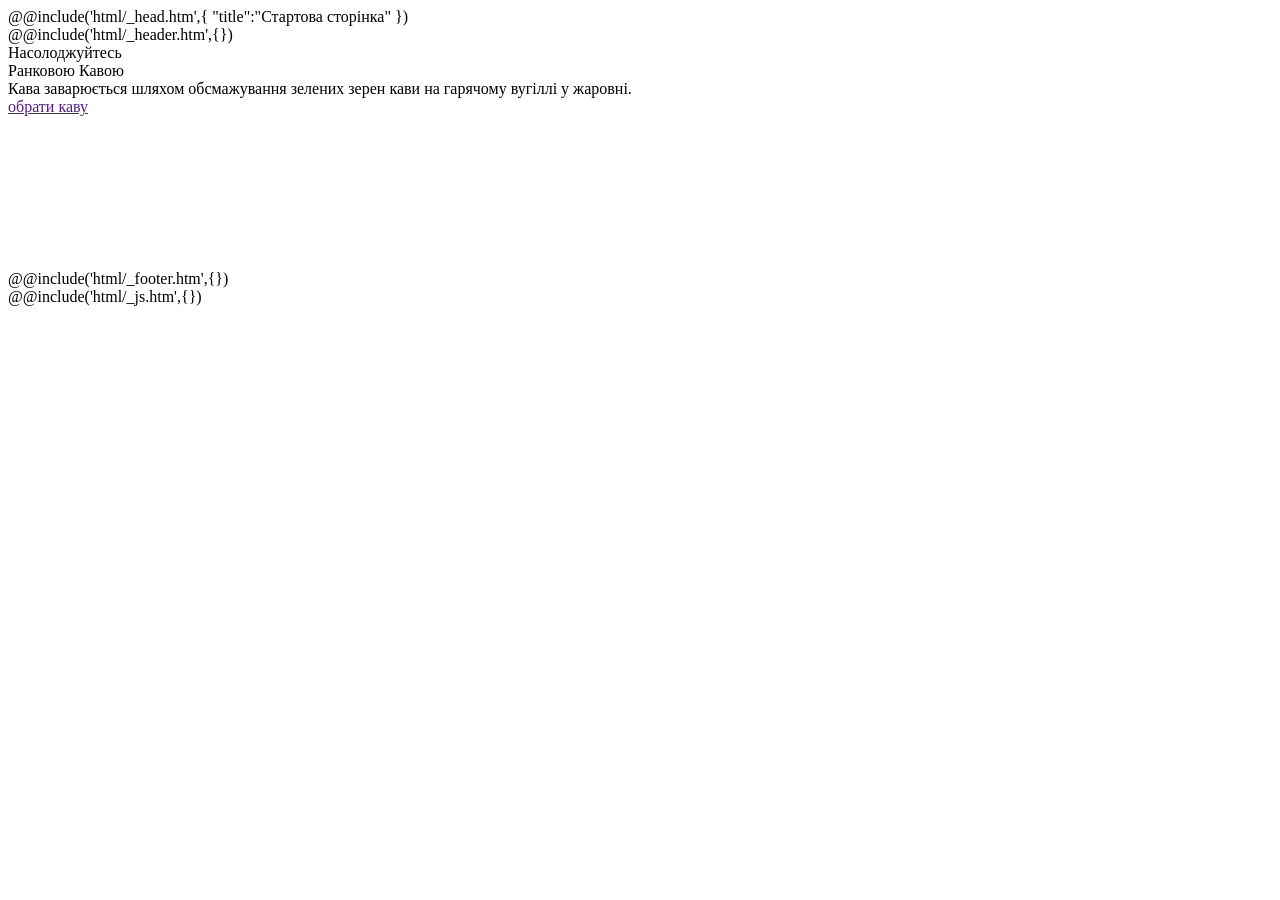
==== src/index.html @ 0e89ed50 "+header +footer and main settings +choose land" ====
<!DOCTYPE html>
<html lang="en">
   @@include('html/_head.htm',{ "title":"Стартова сторінка" })
   <body>
      <div class="wrapper">
         <div class="first-page">
            @@include('html/_header.htm',{})
            <main class="page">
               <div class="page__welcom welcom">
                  <div class="welcom__contante">
                        <div class="welcom__body">
                           <div class="welcom__title">Насолоджуйтесь <br>Ранковою Кавою</div>
                           <div class="welcom__sub-title">Кава заварюється шляхом обсмажування зелених зерен кави на гарячому вугіллі у  жаровні.</div>
                           <div class="welcom__button"> <a href="">обрати каву</a> </div>
                        </div>
                     </div>
                     <video autoplay muted loop poster="img/welcom/welcom_poster.png" preload="auto" class="welcom__bg">
                        <!-- <source type="video/webm" src="img/welcom/welcom_bg_2.webm"> -->
                        <source type="video/mp4" src="img/welcom/welcom-bg_z.mp4">
                     </video>
                  </div>
         </div>
         </main>
         @@include('html/_footer.htm',{})
      </div>
      @@include('html/_js.htm',{})
   </body>
</html>
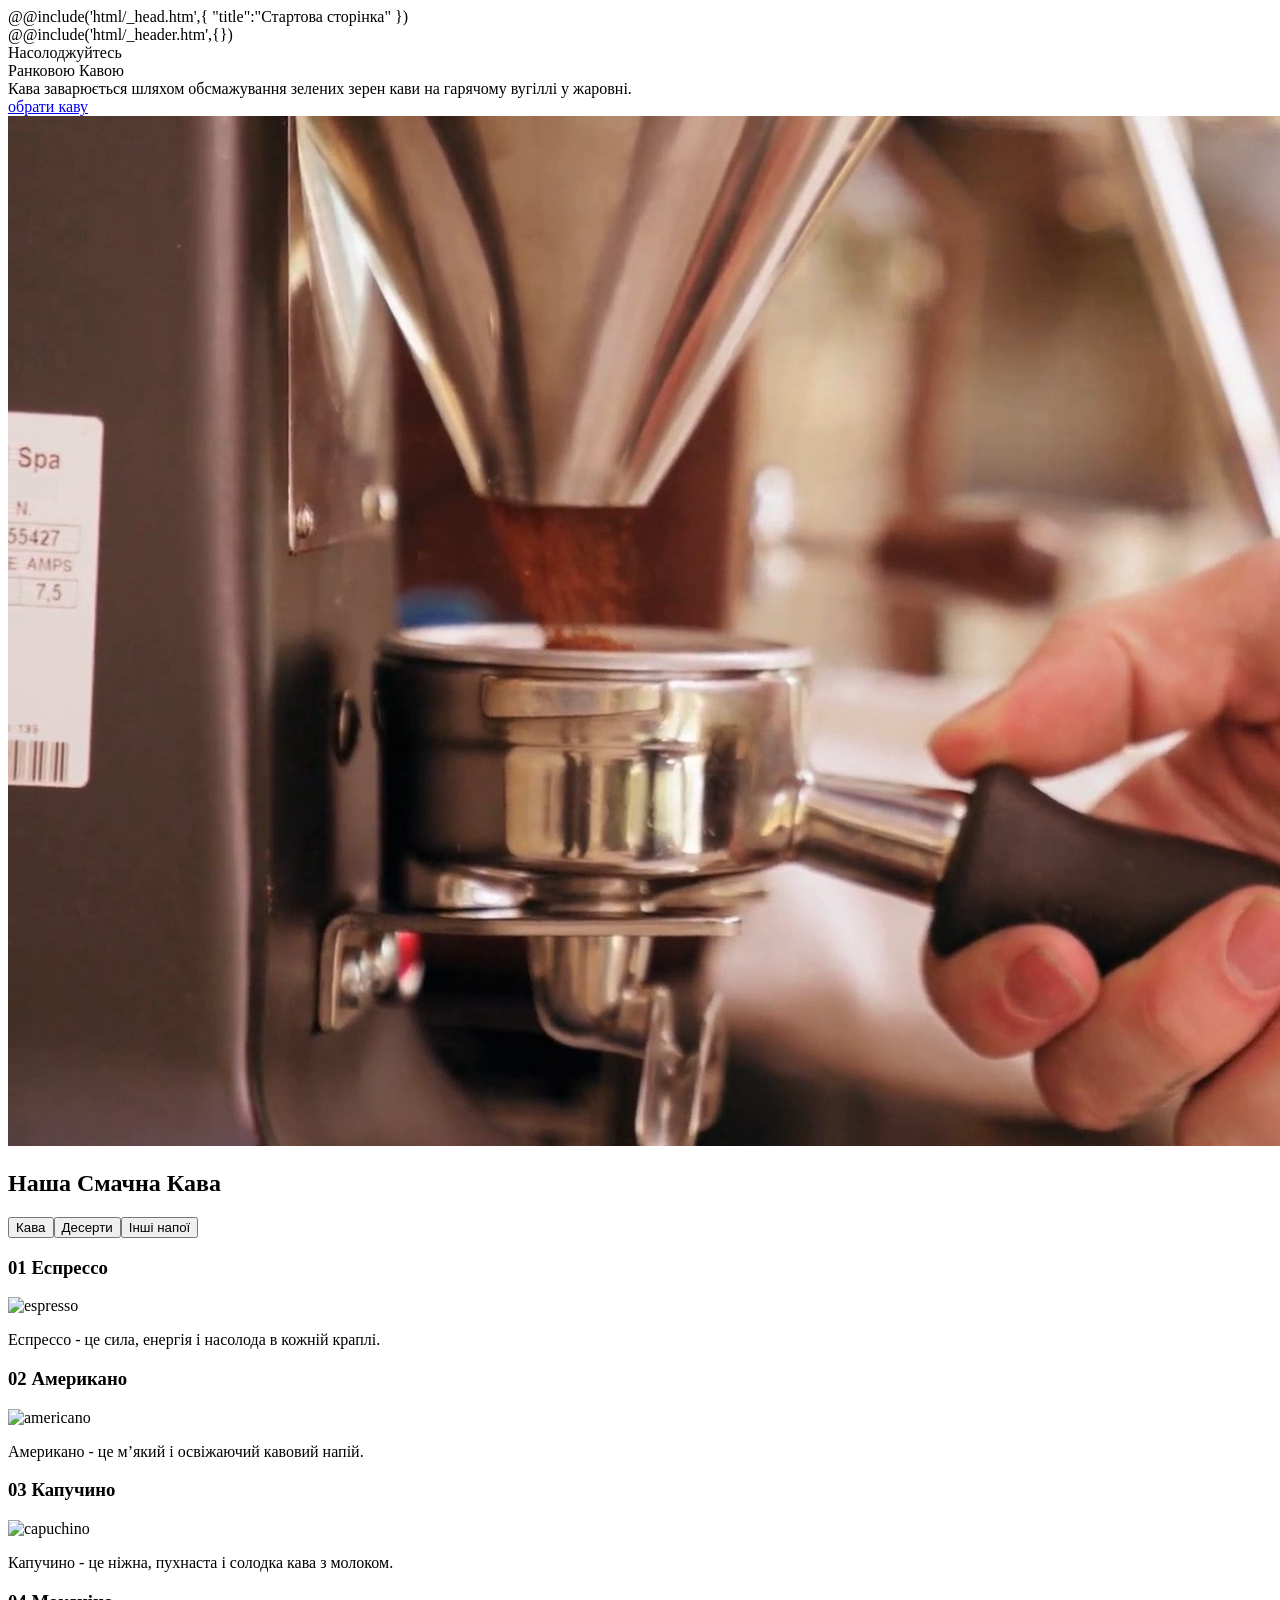
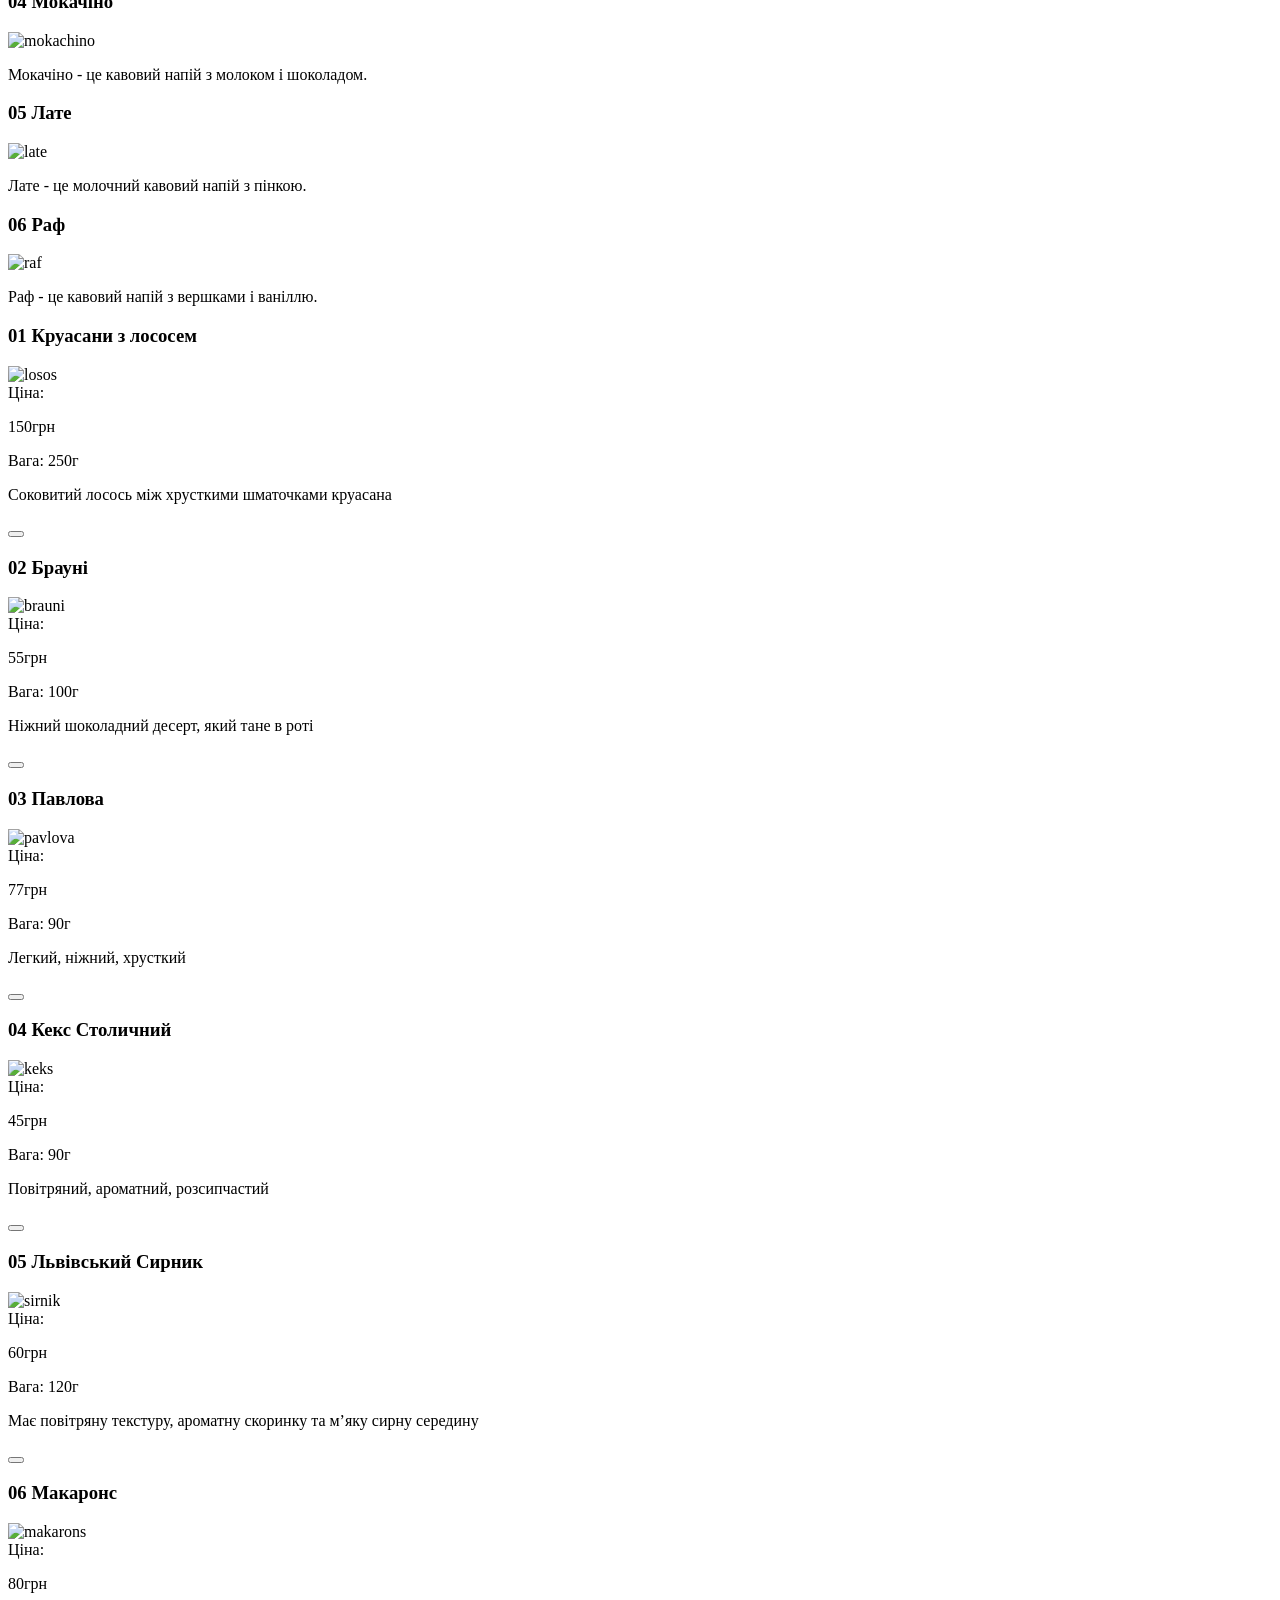
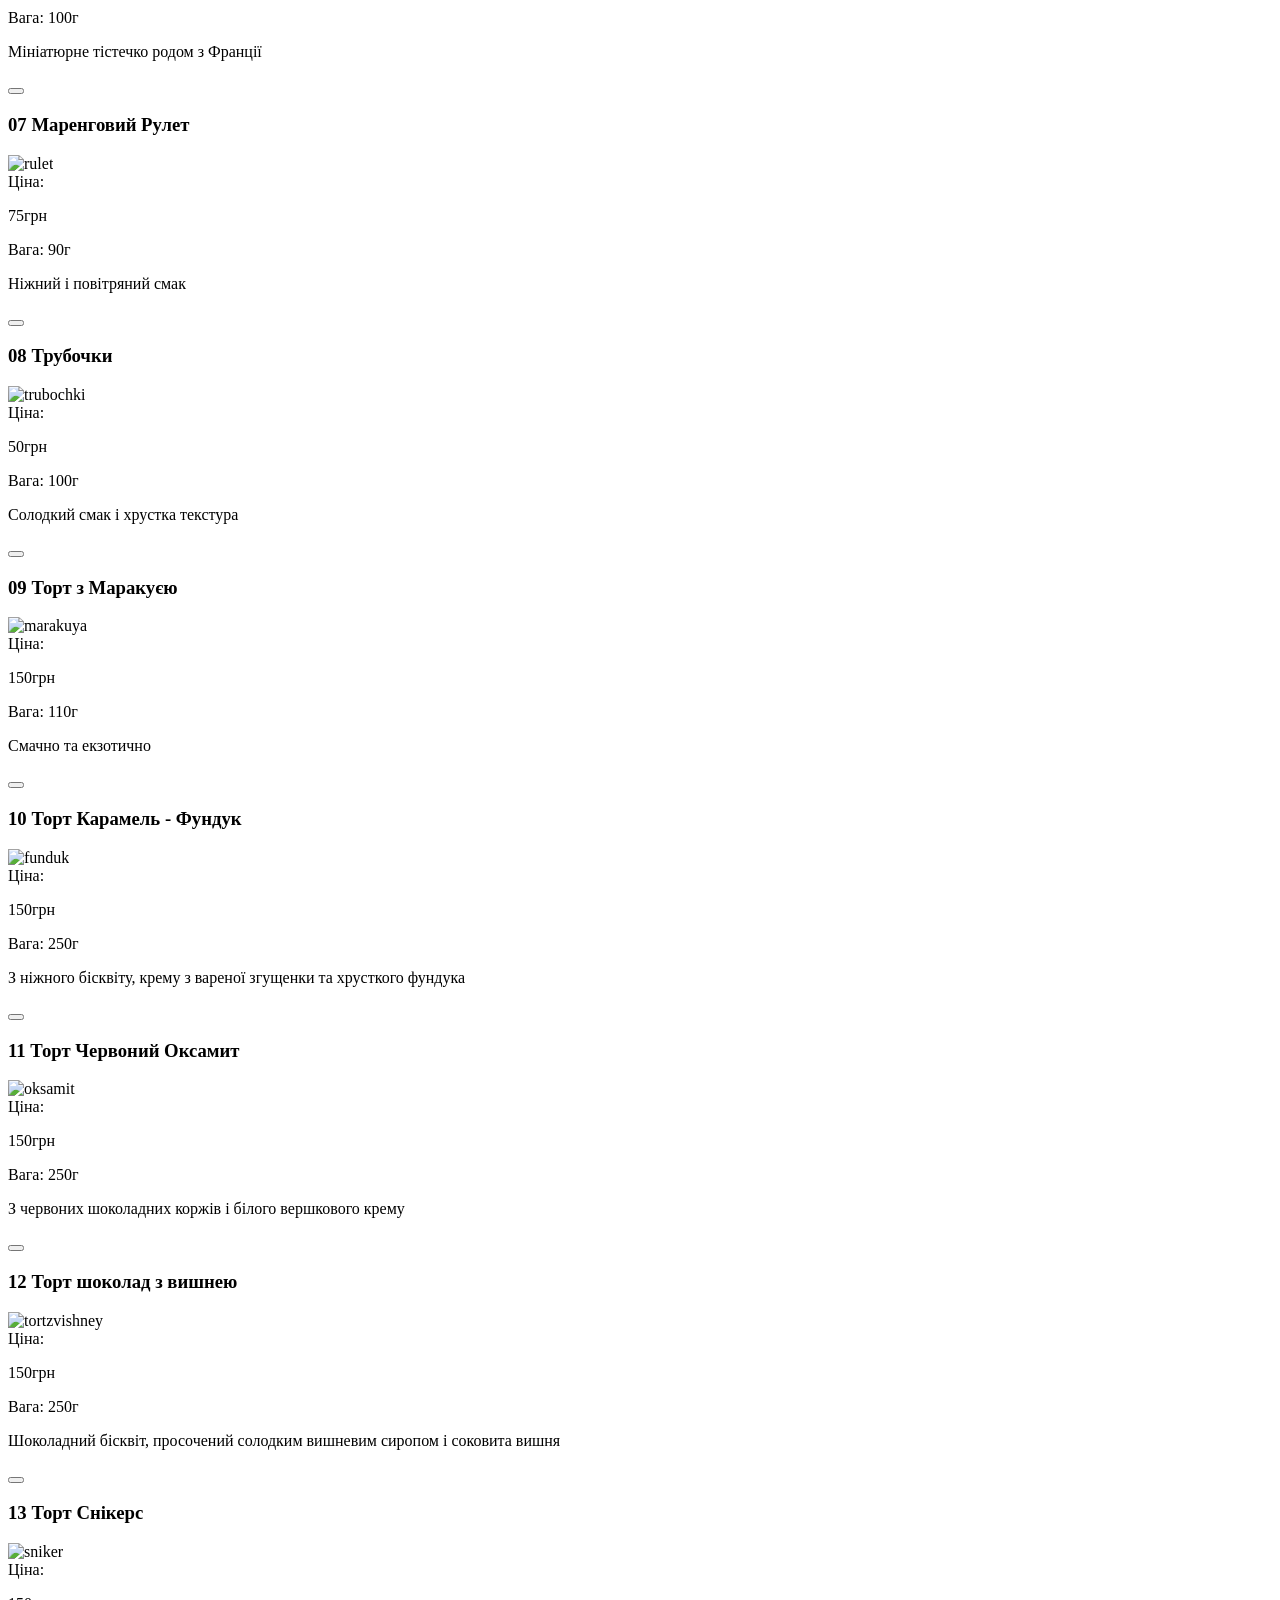
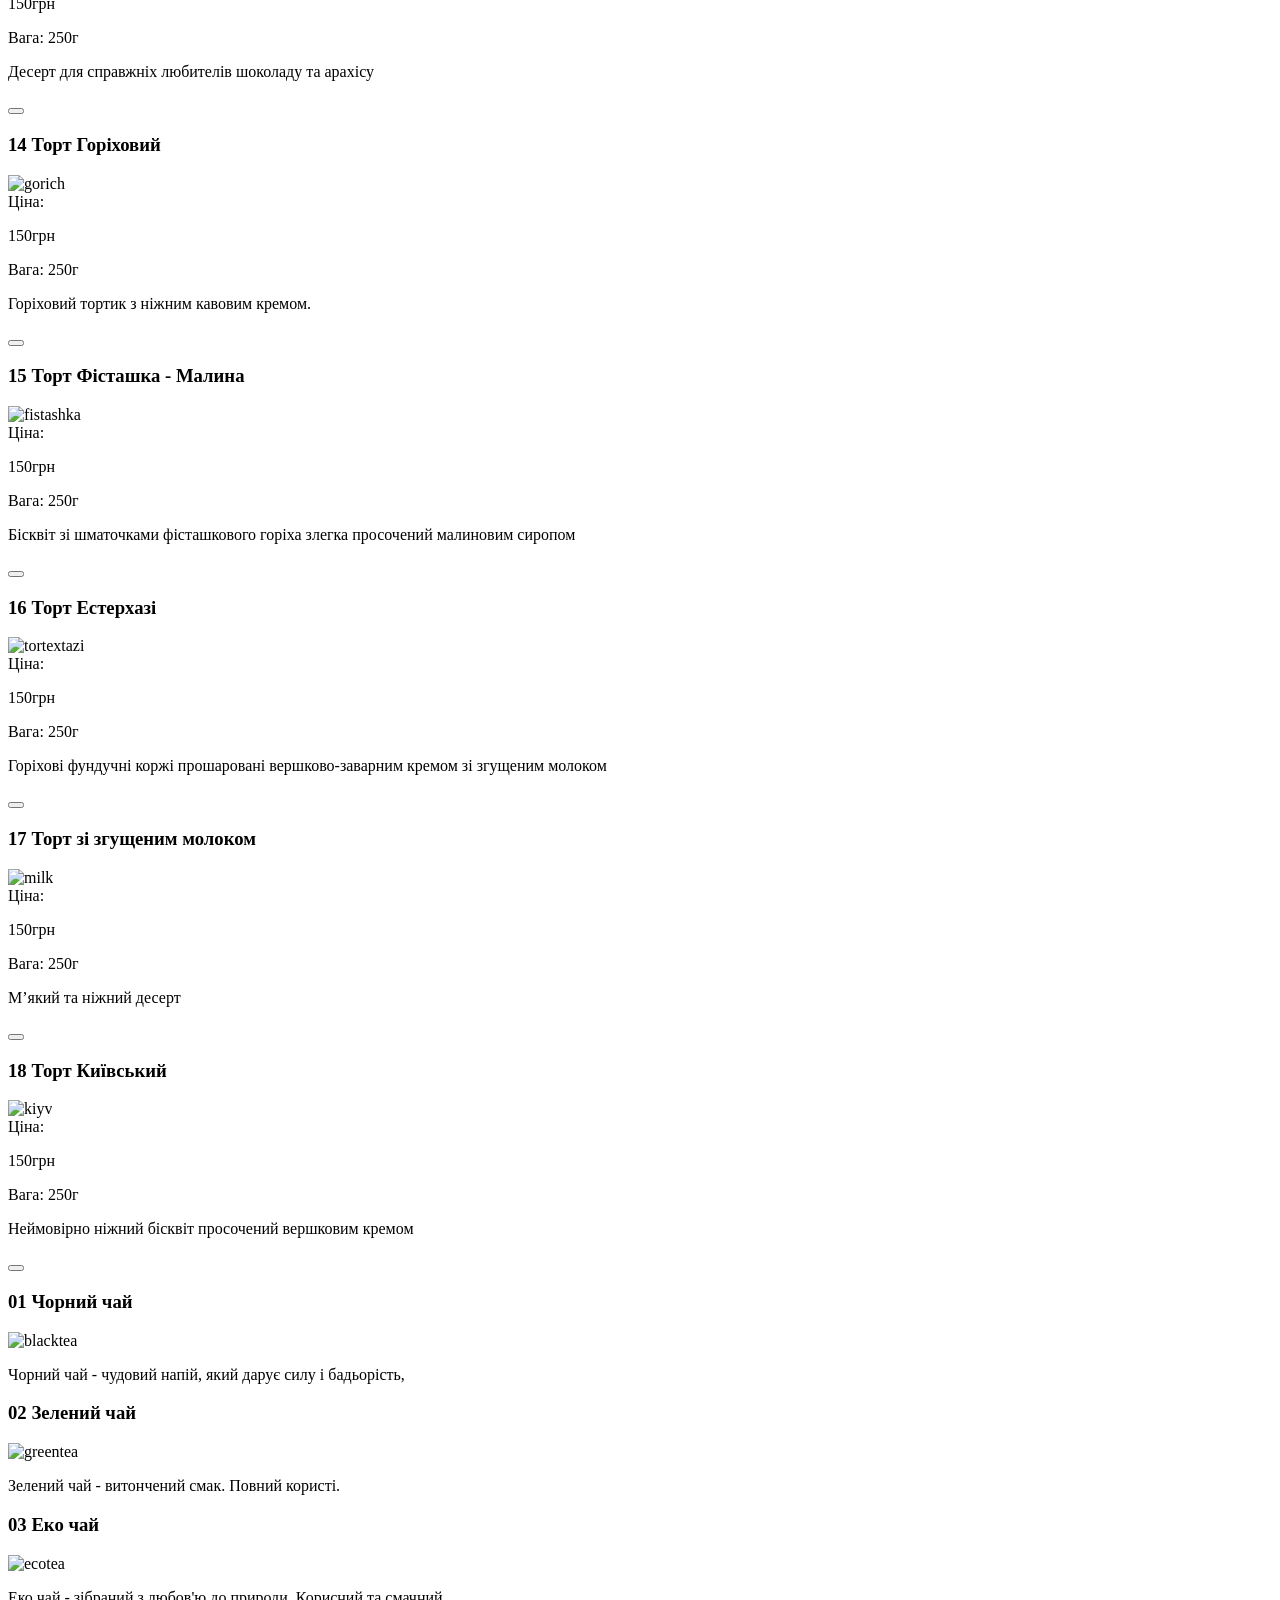
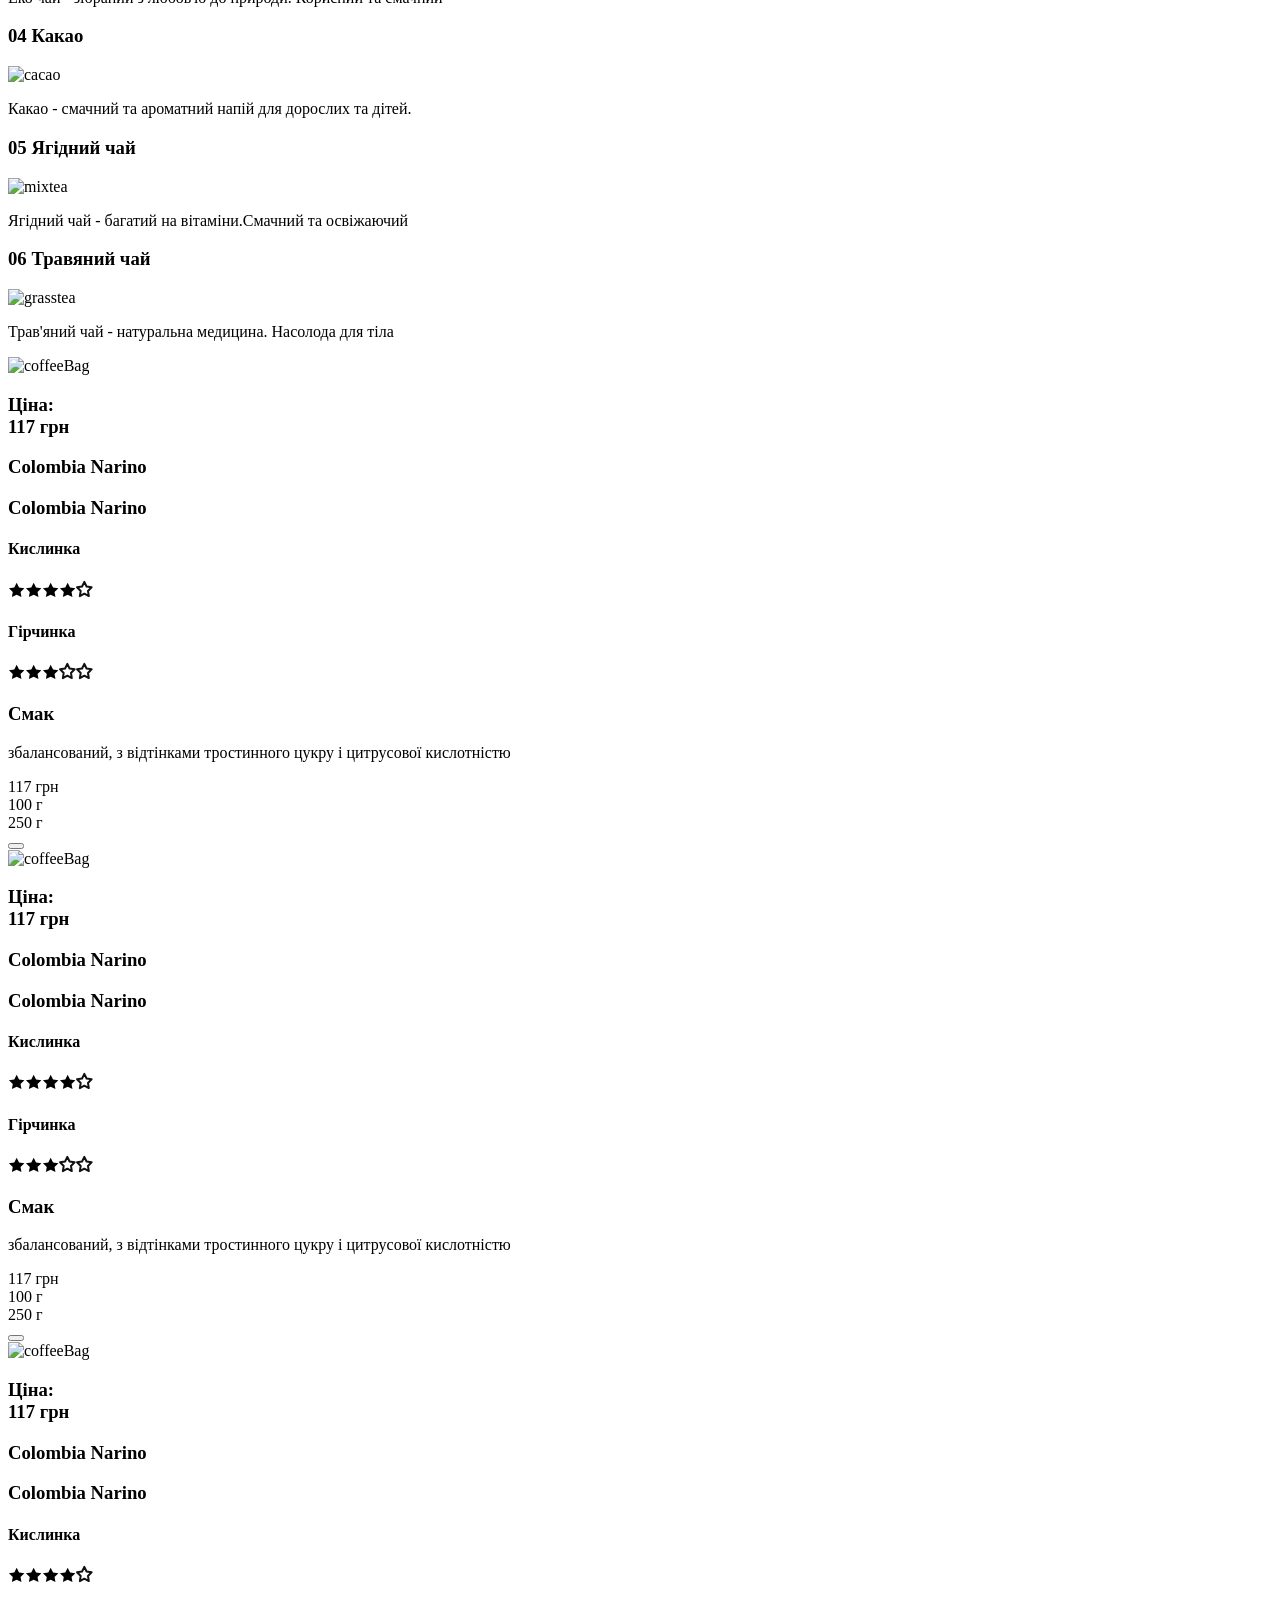
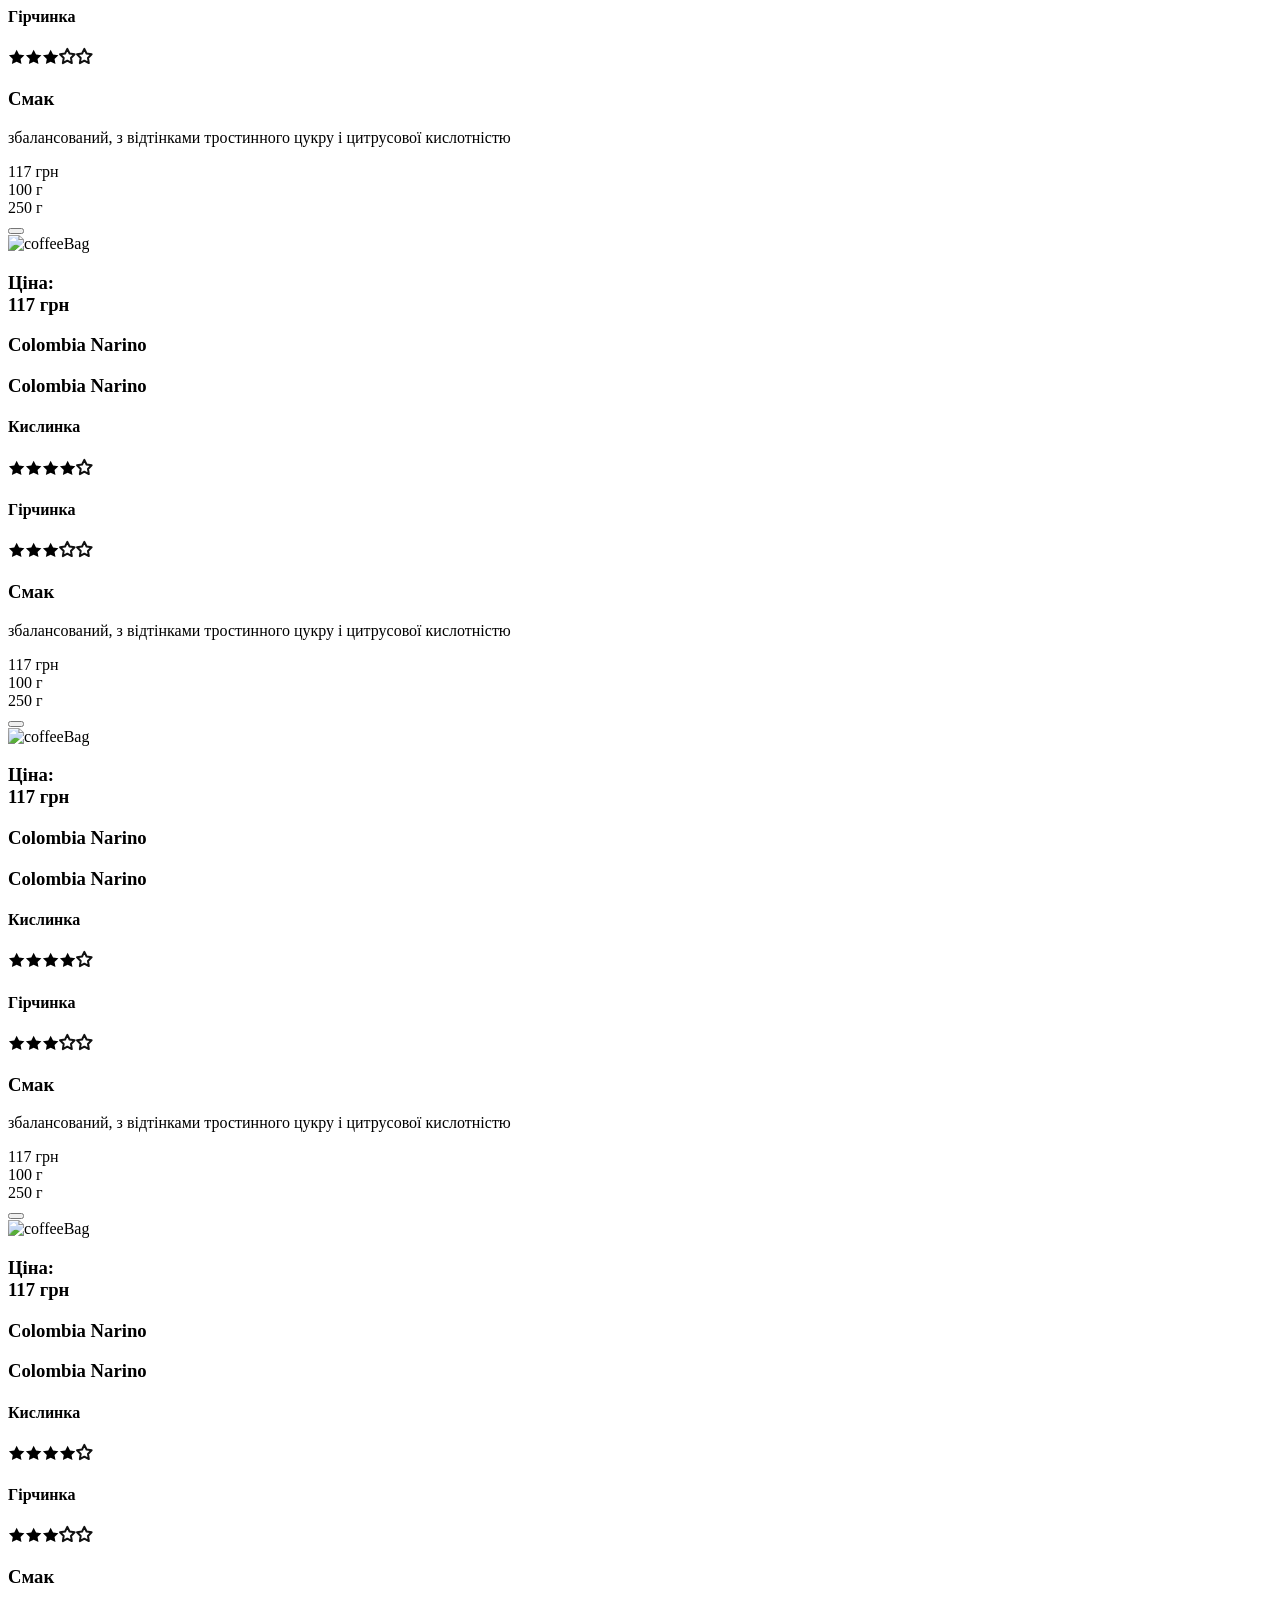
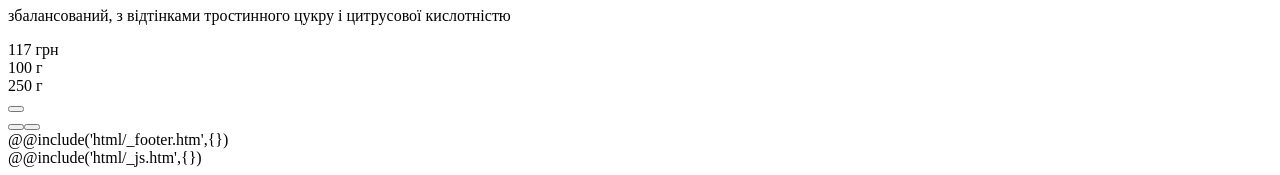
==== commit e44044c7: "фіналка клуб кави" ====
--- a/src/index.html
+++ b/src/index.html
@@ -1,28 +1,1239 @@
 <!DOCTYPE html>
 <html lang="en">
-   @@include('html/_head.htm',{ "title":"Стартова сторінка" })
-   <body>
-      <div class="wrapper">
-         <div class="first-page">
-            @@include('html/_header.htm',{})
-            <main class="page">
-               <div class="page__welcom welcom">
-                  <div class="welcom__contante">
-                        <div class="welcom__body">
-                           <div class="welcom__title">Насолоджуйтесь <br>Ранковою Кавою</div>
-                           <div class="welcom__sub-title">Кава заварюється шляхом обсмажування зелених зерен кави на гарячому вугіллі у  жаровні.</div>
-                           <div class="welcom__button"> <a href="">обрати каву</a> </div>
-                        </div>
+@@include('html/_head.htm',{ "title":"Стартова сторінка" })
+
+<body data-active>
+   <div class="wrapper">
+      <div class="first-page">
+         @@include('html/_header.htm',{})
+         <main class="page">
+            <section class="page__welcom welcom">
+               <div class="welcom__contante">
+                  <div class="welcom__body">
+                     <div class="welcom__title">Насолоджуйтесь <br>Ранковою Кавою</div>
+                     <div class="welcom__sub-title">Кава заварюється шляхом обсмажування зелених зерен кави на гарячому
+                        вугіллі у жаровні.</div>
+                     <div class="welcom__button" data-goto=".choise"> <a href="#" >обрати каву</a> </div>
+                  </div>
+               </div>
+               <video autoplay muted loop poster="img/welcom/welcom_poster.jpg" preload="auto" class="welcom__bg">
+                  <source type="video/mp4" src="files/welcom_bg.mp4">
+               </video>
+            </section>
+      </div>
+
+      <main class="main">
+         <div class="main__container">
+             <section class="choise">
+                 <h1 class="choise__title">Наша Смачна Кава</h1>
+                 <div class="tabs" data-tabs="">
+                     <nav class="tabs__navigation" data-tabs-titles=""><button class="tabs__title _tab-active"
+                             type="button">Кава</button><button class="tabs__title" type="button">Десерти</button><button
+                             class="tabs__title" type="button">Інші напої</button></nav>
+                     <div class="tabs__content" data-tabs-body="">
+                         <div class="tabs__body animate__animated animate__fadeIn">
+                             <div class="tabs__body-wrap">
+                                 <div class="tabs__body-block">
+                                     <h3 class="tabs__body-block_title"><span>01</span> Еспрессо</h3><img
+                                         class="tabs__body-block_img-first" src="../img/espresso.jpg" alt="espresso" />
+                                     <div class="tabs__body-block_hover">
+                                         <p class="tabs__body-block_hover-desc">Еспрессо - це сила, енергія і насолода в
+                                             кожній краплі.</p>
+                                     </div>
+                                 </div>
+                                 <div class="tabs__body-block">
+                                     <h3 class="tabs__body-block_title"><span>02</span> Американо</h3><img
+                                         class="tabs__body-block_img-second" src="../img/americano.jpg" alt="americano" />
+                                     <div class="tabs__body-block_hover">
+                                         <p class="tabs__body-block_hover-desc">Американо - це м’який і освіжаючий кавовий
+                                             напій.</p>
+                                     </div>
+                                 </div>
+                                 <div class="tabs__body-block">
+                                     <h3 class="tabs__body-block_title"><span>03</span> Капучино</h3><img
+                                         class="tabs__body-block_img-thirth" src="../img/capuch.png" alt="capuchino" />
+                                     <div class="tabs__body-block_hover">
+                                         <p class="tabs__body-block_hover-desc">Капучино - це ніжна, пухнаста і солодка кава
+                                             з молоком.</p>
+                                     </div>
+                                 </div>
+                                 <div class="tabs__body-block">
+                                     <h3 class="tabs__body-block_title"><span>04</span> Мокачіно</h3><img
+                                         class="tabs__body-block_img-fourth" src="../img/mocachino.jpg" alt="mokachino" />
+                                     <div class="tabs__body-block_hover">
+                                         <p class="tabs__body-block_hover-desc">Мокачіно - це кавовий напій з молоком і
+                                             шоколадом.</p>
+                                     </div>
+                                 </div>
+                                 <div class="tabs__body-block">
+                                     <h3 class="tabs__body-block_title"><span>05</span> Лате</h3><img
+                                         class="tabs__body-block_img-fifth" src="../img/late.jpg" alt="late" />
+                                     <div class="tabs__body-block_hover">
+                                         <p class="tabs__body-block_hover-desc">Лате - це молочний кавовий напій з пінкою.
+                                         </p>
+                                     </div>
+                                 </div>
+                                 <div class="tabs__body-block">
+                                     <h3 class="tabs__body-block_title"><span>06</span> Раф</h3><img
+                                         class="tabs__body-block_img-sixth" src="../img/raf.jpg" alt="raf" />
+                                     <div class="tabs__body-block_hover">
+                                         <p class="tabs__body-block_hover-desc">Раф - це кавовий напій з вершками і ваніллю.
+                                         </p>
+                                     </div>
+                                 </div>
+                             </div>
+                         </div>
+                         <div class="tabs__body animate__animated animate__fadeIn">
+                             <div class="tabs__body-wrap">
+                              <div class="tabs__body-block block_basket" id="rel"> 
+                                 
+                                 <h3 class="tabs__body-block_title">
+                                    <span>01</span> Круасани з лососем
+                                 </h3>
+                                 <div class="product__quantity"></div>
+                                 <img class="tabs__body-block_img-first1" src="../img/Vector-5.svg" alt="losos" />
+                                 
+                                 <div class="tabs__body-block_hover" id="dessert">
+                                    <div class="tabs__body-block_hover-price">
+      
+                                       <div class="tabs__body-block_hover-price__item">
+                                          Ціна:<p class="product-block__back-price"><span class="prise-basket">  150</span>грн</p>
+                                       </div>
+                                       
+                                       <p class="tabs__body-block_hover-price__item">
+                                          Вага: <span>250г</span>
+                                       </p>
+                                    </div>
+                                    <div class="wrap-desc">
+                                       <p class="tabs__body-block_hover-desc" id="dessert_desc">Соковитий лосось між
+                                           хрусткими шматочками круасана</p>
+                                    </div>
+                                    <!-- <button class="tabs__body-block_hover-btn"></button> -->
+      
+                                    <button
+                                       class="add-to-cart tabs__body-block_hover-btn  "
+                                       data-sb-id-or-vendor-code="01"
+                                       data-sb-product-name="Круасани з лососем"
+                                       data-sb-product-price="150"
+                                       data-sb-product-quantity="1"
+                                       data-sb-product-img="@img/Vector-5.svg">
+                                          <i class="fas fa-cart-plus"></i>
+                                    </button>
+      
+                                 </div>
+                              </div>
+                              <div class="tabs__body-block block_basket" id="rel">
+                                 <h3 class="tabs__body-block_title">
+                                    <span>02</span> Брауні
+                                 </h3>
+                                 <div class="product__quantity"></div>
+                                 <img class="tabs__body-block_img-second1" src="../img/Vector-4.svg" alt="brauni" />
+                                 <div class="tabs__body-block_hover" id="dessert">
+                                    <div class="tabs__body-block_hover-price">
+      
+                                       <div class="tabs__body-block_hover-price__item">
+                                          Ціна:<p class="product-block__back-price"><span class="prise-basket">  55</span>грн</p>
+                                       </div>
+                                       
+                                       <p class="tabs__body-block_hover-price__item">
+                                          Вага: <span>100г</span>
+                                       </p>
+                                    </div>
+                                    <div class="wrap-desc">
+                                       <p class="tabs__body-block_hover-desc" id="dessert_desc">Ніжний шоколадний
+                                          десерт, який тане в роті</p>
+                                    </div>
+                                    <!-- <button class="tabs__body-block_hover-btn"></button> -->
+      
+                                    <button
+                                       class="add-to-cart tabs__body-block_hover-btn  "
+                                       data-sb-id-or-vendor-code="02"
+                                       data-sb-product-name="Брауні"
+                                       data-sb-product-price="55"
+                                       data-sb-product-quantity="1"
+                                       data-sb-product-img="@img/Vector-4.svg">
+                                          <i class="fas fa-cart-plus"></i>
+                                    </button>
+      
+                                 </div>
+                              </div>
+                              <div class="tabs__body-block block_basket" id="rel">
+                                 <h3 class="tabs__body-block_title">
+                                    <span>03</span> Павлова
+                                 </h3>
+                                 <div class="product__quantity"></div>
+                                 <img class="tabs__body-block_img-thirth1" src="../img/Vector-3.svg" alt="pavlova" />
+                                 <div class="tabs__body-block_hover" id="dessert">
+                                    <div class="tabs__body-block_hover-price">
+      
+                                       <div class="tabs__body-block_hover-price__item">
+                                          Ціна:<p class="product-block__back-price"><span class="prise-basket">  77</span>грн</p>
+                                       </div>
+                                       
+                                       <p class="tabs__body-block_hover-price__item">
+                                          Вага: <span>90г</span>
+                                       </p>
+                                    </div>
+                                    <div class="wrap-desc">
+                                       <p class="tabs__body-block_hover-desc" id="dessert_desc">Легкий, ніжний,
+                                          хрусткий</p>
+                                    </div>
+                                    <!-- <button class="tabs__body-block_hover-btn"></button> -->
+      
+                                    <button
+                                       class="add-to-cart tabs__body-block_hover-btn  "
+                                       data-sb-id-or-vendor-code="03"
+                                       data-sb-product-name="Павлова"
+                                       data-sb-product-price="77"
+                                       data-sb-product-quantity="1"
+                                       data-sb-product-img="@img/Vector-3.svg">
+                                          <i class="fas fa-cart-plus"></i>
+                                    </button>
+      
+                                 </div>
+                              </div>
+                              <div class="tabs__body-block block_basket" id="rel">
+                                 <h3 class="tabs__body-block_title">
+                                    <span>04</span> Кекс Столичний
+                                 </h3>
+                                 <div class="product__quantity"></div>
+                                 <img class="tabs__body-block_img-fourth1" src="../img/Vector-2.svg" alt="keks" />
+                                 <div class="tabs__body-block_hover" id="dessert">
+                                    <div class="tabs__body-block_hover-price">
+      
+                                       <div class="tabs__body-block_hover-price__item">
+                                          Ціна:<p class="product-block__back-price"><span class="prise-basket">  45</span>грн</p>
+                                       </div>
+                                       
+                                       <p class="tabs__body-block_hover-price__item">
+                                          Вага: <span>90г</span>
+                                       </p>
+                                    </div>
+                                    <div class="wrap-desc">
+                                       <p class="tabs__body-block_hover-desc" id="dessert_desc">Повітряний, ароматний,
+                                          розсипчастий</p>
+                                    </div>
+                                    <!-- <button class="tabs__body-block_hover-btn"></button> -->
+      
+                                    <button
+                                       class="add-to-cart tabs__body-block_hover-btn  "
+                                       data-sb-id-or-vendor-code="04"
+                                       data-sb-product-name="Кекс Столичний"
+                                       data-sb-product-price="45"
+                                       data-sb-product-quantity="1"
+                                       data-sb-product-img="@img/Vector-2.svg">
+                                          <i class="fas fa-cart-plus"></i>
+                                    </button>
+      
+                                 </div>
+                              </div>
+                              <div class="tabs__body-block block_basket" id="rel">
+                                 <h3 class="tabs__body-block_title">
+                                    <span>05</span> Львівський Сирник
+                                 </h3>
+                                 <div class="product__quantity"></div>
+                                 <img class="tabs__body-block_img-fifth1" src="../img/Vector-1.svg" alt="sirnik" />
+                                 <div class="tabs__body-block_hover" id="dessert">
+                                    <div class="tabs__body-block_hover-price">
+      
+                                       <div class="tabs__body-block_hover-price__item">
+                                          Ціна:<p class="product-block__back-price"><span class="prise-basket">  60</span>грн</p>
+                                       </div>
+                                       
+                                       <p class="tabs__body-block_hover-price__item">
+                                          Вага: <span>120г</span>
+                                       </p>
+                                    </div>
+                                    <div class="wrap-desc">
+                                       <p class="tabs__body-block_hover-desc" id="dessert_desc">Має повітряну текстуру,
+                                          ароматну скоринку та м’яку сирну середину</p>
+                                    </div>
+                                    <!-- <button class="tabs__body-block_hover-btn"></button> -->
+      
+                                    <button
+                                       class="add-to-cart tabs__body-block_hover-btn  "
+                                       data-sb-id-or-vendor-code="05"
+                                       data-sb-product-name="Львівський Сирник"
+                                       data-sb-product-price="60"
+                                       data-sb-product-quantity="1"
+                                       data-sb-product-img="@img/Vector-1.svg">
+                                          <i class="fas fa-cart-plus"></i>
+                                    </button>
+      
+                                 </div>
+                              </div>
+                              <div class="tabs__body-block block_basket" id="rel">
+                                 <h3 class="tabs__body-block_title">
+                                    <span>06</span> Макаронс
+                                 </h3>
+                                 <div class="product__quantity"></div>
+                                 <img class="tabs__body-block_img-sixth1" src="../img/Vector.svg" alt="makarons" />
+                                 <div class="tabs__body-block_hover" id="dessert">
+                                    <div class="tabs__body-block_hover-price">
+      
+                                       <div class="tabs__body-block_hover-price__item">
+                                          Ціна:<p class="product-block__back-price"><span class="prise-basket">  80</span>грн</p>
+                                       </div>
+                                       
+                                       <p class="tabs__body-block_hover-price__item">
+                                          Вага: <span>100г</span>
+                                       </p>
+                                    </div>
+                                    <div class="wrap-desc">
+                                       <p class="tabs__body-block_hover-desc" id="dessert_desc">Мініатюрне тістечко
+                                          родом з Франції</p>
+                                    </div>
+                                    <!-- <button class="tabs__body-block_hover-btn"></button> -->
+      
+                                    <button
+                                       class="add-to-cart tabs__body-block_hover-btn  "
+                                       data-sb-id-or-vendor-code="06"
+                                       data-sb-product-name="Макаронс"
+                                       data-sb-product-price="80"
+                                       data-sb-product-quantity="1"
+                                       data-sb-product-img="@img/Vector.svg">
+                                          <i class="fas fa-cart-plus"></i>
+                                    </button>
+      
+                                 </div>
+                              </div>
+                                 <div class="block" data-showmore="">
+                                     <div class="block__content" data-showmore-content="">
+                                         <div class="tabs__body-wrap">
+                                          <div class="tabs__body-block block_basket" id="rel">
+                                             <h3 class="tabs__body-block_title">
+                                                <span>07</span> Маренговий Рулет
+                                             </h3>
+                                             <div class="product__quantity"></div>
+                                             <img class="tabs__body-block_img-first7" src="../img/rulet.jpg"
+                                             alt="rulet" />
+                                             <div class="tabs__body-block_hover" id="dessert">
+                                                <div class="tabs__body-block_hover-price">
+                  
+                                                   <div class="tabs__body-block_hover-price__item">
+                                                      Ціна:<p class="product-block__back-price"><span class="prise-basket">  75</span>грн</p>
+                                                   </div>
+                                                   
+                                                   <p class="tabs__body-block_hover-price__item">
+                                                      Вага: <span>90г</span>
+                                                   </p>
+                                                </div>
+                                                <div class="wrap-desc">
+                                                   <p class="tabs__body-block_hover-desc" id="dessert_desc">Ніжний і
+                                                      повітряний смак</p>
+                                                </div>
+                                                <!-- <button class="tabs__body-block_hover-btn"></button> -->
+                  
+                                                <button
+                                                   class="add-to-cart tabs__body-block_hover-btn  "
+                                                   data-sb-id-or-vendor-code="07"
+                                                   data-sb-product-name="Маренговий Рулет"
+                                                   data-sb-product-price="75"
+                                                   data-sb-product-quantity="1"
+                                                   data-sb-product-img="@img/rulet.jpg">
+                                                      <i class="fas fa-cart-plus"></i>
+                                                </button>
+                  
+                                             </div>
+                                          </div>
+                                          <div class="tabs__body-block block_basket" id="rel">
+                                             <h3 class="tabs__body-block_title">
+                                                <span>08</span> Трубочки
+                                             </h3>
+                                             <div class="product__quantity"></div>
+                                             <img class="tabs__body-block_img-second8" src="../img/trubochki.png"
+                                             alt="trubochki" />
+                                             <div class="tabs__body-block_hover" id="dessert">
+                                                <div class="tabs__body-block_hover-price">
+                  
+                                                   <div class="tabs__body-block_hover-price__item">
+                                                      Ціна:<p class="product-block__back-price"><span class="prise-basket">  50</span>грн</p>
+                                                   </div>
+                                                   
+                                                   <p class="tabs__body-block_hover-price__item">
+                                                      Вага: <span>100г</span>
+                                                   </p>
+                                                </div>
+                                                <div class="wrap-desc">
+                                                   <p class="tabs__body-block_hover-desc" id="dessert_desc">Солодкий
+                                                      смак і хрустка текстура</p>
+                                                </div>
+                                                <!-- <button class="tabs__body-block_hover-btn"></button> -->
+                  
+                                                <button
+                                                   class="add-to-cart tabs__body-block_hover-btn  "
+                                                   data-sb-id-or-vendor-code="08"
+                                                   data-sb-product-name="Трубочки"
+                                                   data-sb-product-price="50"
+                                                   data-sb-product-quantity="1"
+                                                   data-sb-product-img="@img/trubochki.png">
+                                                      <i class="fas fa-cart-plus"></i>
+                                                </button>
+                  
+                                             </div>
+                                          </div>
+                                          <div class="tabs__body-block block_basket" id="rel">
+                                             <h3 class="tabs__body-block_title">
+                                                <span>09</span> Торт з Маракуєю
+                                             </h3>
+                                             <div class="product__quantity"></div>
+                                             <img class="tabs__body-block_img-thirth9" src="../img/tort.png"
+                                             alt="marakuya" />
+                                             <div class="tabs__body-block_hover" id="dessert">
+                                                <div class="tabs__body-block_hover-price">
+                  
+                                                   <div class="tabs__body-block_hover-price__item">
+                                                      Ціна:<p class="product-block__back-price"><span class="prise-basket">  150</span>грн</p>
+                                                   </div>
+                                                   
+                                                   <p class="tabs__body-block_hover-price__item">
+                                                      Вага: <span>110г</span>
+                                                   </p>
+                                                </div>
+                                                <div class="wrap-desc">
+                                                   <p class="tabs__body-block_hover-desc" id="dessert_desc">Смачно та
+                                                      екзотично</p>
+                                                </div>
+                                                <!-- <button class="tabs__body-block_hover-btn"></button> -->
+                  
+                                                <button
+                                                   class="add-to-cart tabs__body-block_hover-btn  "
+                                                   data-sb-id-or-vendor-code="09"
+                                                   data-sb-product-name="Торт з Маракуєю"
+                                                   data-sb-product-price="150"
+                                                   data-sb-product-quantity="1"
+                                                   data-sb-product-img="@img/tort.png">
+                                                      <i class="fas fa-cart-plus"></i>
+                                                </button>
+                  
+                                             </div>
+                                          </div>
+                                          <div class="tabs__body-block block_basket" id="rel">
+                                             <h3 class="tabs__body-block_title">
+                                                <span>10</span> Торт Карамель - Фундук
+                                             </h3>
+                                             <div class="product__quantity"></div>
+                                             <img class="tabs__body-block_img-fourth10" src="../img/tortfunduk.png"
+                                                alt="funduk" />
+                                             <div class="tabs__body-block_hover" id="dessert">
+                                                <div class="tabs__body-block_hover-price">
+                  
+                                                   <div class="tabs__body-block_hover-price__item">
+                                                      Ціна:<p class="product-block__back-price"><span class="prise-basket">  150</span>грн</p>
+                                                   </div>
+                                                   
+                                                   <p class="tabs__body-block_hover-price__item">
+                                                      Вага: <span>250г</span>
+                                                   </p>
+                                                </div>
+                                                <div class="wrap-desc">
+                                                   <p class="tabs__body-block_hover-desc" id="dessert_desc">З ніжного
+                                                      бісквіту, крему з вареної згущенки та хрусткого фундука</p>
+                                                </div>
+                                                <!-- <button class="tabs__body-block_hover-btn"></button> -->
+                  
+                                                <button
+                                                   class="add-to-cart tabs__body-block_hover-btn  "
+                                                   data-sb-id-or-vendor-code="10"
+                                                   data-sb-product-name="Торт Карамель - Фундук"
+                                                   data-sb-product-price="150"
+                                                   data-sb-product-quantity="1"
+                                                   data-sb-product-img="@img/tortfunduk.png">
+                                                      <i class="fas fa-cart-plus"></i>
+                                                </button>
+                  
+                                             </div>
+                                          </div>
+                                          <div class="tabs__body-block block_basket" id="rel">
+                                             <h3 class="tabs__body-block_title">
+                                                <span>11</span> Торт Червоний Оксамит
+                                             </h3>
+                                             <div class="product__quantity"></div>
+                                             <img class="tabs__body-block_img-fifth11" src="../img/tortocsamit.png"
+                                                alt="oksamit" />
+                                             <div class="tabs__body-block_hover" id="dessert">
+                                                <div class="tabs__body-block_hover-price">
+                  
+                                                   <div class="tabs__body-block_hover-price__item">
+                                                      Ціна:<p class="product-block__back-price"><span class="prise-basket">  150</span>грн</p>
+                                                   </div>
+                                                   
+                                                   <p class="tabs__body-block_hover-price__item">
+                                                      Вага: <span>250г</span>
+                                                   </p>
+                                                </div>
+                                                <div class="wrap-desc">
+                                                   <p class="tabs__body-block_hover-desc" id="dessert_desc">З червоних
+                                                      шоколадних коржів і білого вершкового крему</p>
+                                                </div>
+                                                <!-- <button class="tabs__body-block_hover-btn"></button> -->
+                  
+                                                <button
+                                                   class="add-to-cart tabs__body-block_hover-btn  "
+                                                   data-sb-id-or-vendor-code="11"
+                                                   data-sb-product-name="Торт Червоний Оксамит"
+                                                   data-sb-product-price="150"
+                                                   data-sb-product-quantity="1"
+                                                   data-sb-product-img="@img/tortocsamit.png">
+                                                      <i class="fas fa-cart-plus"></i>
+                                                </button>
+                  
+                                             </div>
+                                          </div>
+                                          <div class="tabs__body-block block_basket" id="rel">
+                                             <h3 class="tabs__body-block_title">
+                                                <span>12</span> Торт шоколад з вишнею
+                                             </h3>
+                                             <div class="product__quantity"></div>
+                                             <img class="tabs__body-block_img-sixth12" src="../img/tortzvishn.png"
+                                                alt="tortzvishney" />
+                                             <div class="tabs__body-block_hover" id="dessert">
+                                                <div class="tabs__body-block_hover-price">
+                  
+                                                   <div class="tabs__body-block_hover-price__item">
+                                                      Ціна:<p class="product-block__back-price"><span class="prise-basket">  150</span>грн</p>
+                                                   </div>
+                                                   
+                                                   <p class="tabs__body-block_hover-price__item">
+                                                      Вага: <span>250г</span>
+                                                   </p>
+                                                </div>
+                                                <div class="wrap-desc">
+                                                   <p class="tabs__body-block_hover-desc" id="dessert_desc">Шоколадний
+                                                      бісквіт, просочений солодким вишневим сиропом і соковита вишня</p>
+                                                </div>
+                                                <!-- <button class="tabs__body-block_hover-btn"></button> -->
+                  
+                                                <button
+                                                   class="add-to-cart tabs__body-block_hover-btn  "
+                                                   data-sb-id-or-vendor-code="12"
+                                                   data-sb-product-name="Торт шоколад з вишнею"
+                                                   data-sb-product-price="150"
+                                                   data-sb-product-quantity="1"
+                                                   data-sb-product-img="@img/tortzvishn.png">
+                                                      <i class="fas fa-cart-plus"></i>
+                                                </button>
+                  
+                                             </div>
+                                          </div>
+                                          <div class="tabs__body-block block_basket" id="rel">
+                                             <h3 class="tabs__body-block_title">
+                                                <span>13</span> Торт Снікерс
+                                             </h3>
+                                             <div class="product__quantity"></div>
+                                             <img class="tabs__body-block_img-first13" src="../img/snicker.png"
+                                                alt="sniker" />
+                                             <div class="tabs__body-block_hover" id="dessert">
+                                                <div class="tabs__body-block_hover-price">
+                  
+                                                   <div class="tabs__body-block_hover-price__item">
+                                                      Ціна:<p class="product-block__back-price"><span class="prise-basket">  150</span>грн</p>
+                                                   </div>
+                                                   
+                                                   <p class="tabs__body-block_hover-price__item">
+                                                      Вага: <span>250г</span>
+                                                   </p>
+                                                </div>
+                                                <div class="wrap-desc">
+                                                   <p class="tabs__body-block_hover-desc" id="dessert_desc">Десерт для
+                                                      справжніх любителів шоколаду та арахісу</p>
+                                                </div>
+                                                <!-- <button class="tabs__body-block_hover-btn"></button> -->
+                  
+                                                <button
+                                                   class="add-to-cart tabs__body-block_hover-btn  "
+                                                   data-sb-id-or-vendor-code="13"
+                                                   data-sb-product-name="Торт Снікерс"
+                                                   data-sb-product-price="150"
+                                                   data-sb-product-quantity="1"
+                                                   data-sb-product-img="@img/snicker.png">
+                                                      <i class="fas fa-cart-plus"></i>
+                                                </button>
+                  
+                                             </div>
+                                          </div>
+                                          <div class="tabs__body-block block_basket" id="rel">
+                                             <h3 class="tabs__body-block_title">
+                                                <span>14</span> Торт Горіховий
+                                             </h3>
+                                             <div class="product__quantity"></div>
+                                             <img class="tabs__body-block_img-second14" src="../img/tortgorich.png"
+                                                alt="gorich" />
+                                             <div class="tabs__body-block_hover" id="dessert">
+                                                <div class="tabs__body-block_hover-price">
+                  
+                                                   <div class="tabs__body-block_hover-price__item">
+                                                      Ціна:<p class="product-block__back-price"><span class="prise-basket">  150</span>грн</p>
+                                                   </div>
+                                                   
+                                                   <p class="tabs__body-block_hover-price__item">
+                                                      Вага: <span>250г</span>
+                                                   </p>
+                                                </div>
+                                                <div class="wrap-desc">
+                                                   <p class="tabs__body-block_hover-desc" id="dessert_desc">Горіховий
+                                                      тортик з ніжним кавовим кремом.</p>
+                                                </div>
+                                                <!-- <button class="tabs__body-block_hover-btn"></button> -->
+                  
+                                                <button
+                                                   class="add-to-cart tabs__body-block_hover-btn  "
+                                                   data-sb-id-or-vendor-code="14"
+                                                   data-sb-product-name="Торт Горіховий"
+                                                   data-sb-product-price="150"
+                                                   data-sb-product-quantity="1"
+                                                   data-sb-product-img="@img/tortgorich.png">
+                                                      <i class="fas fa-cart-plus"></i>
+                                                </button>
+                  
+                                             </div>
+                                          </div>
+                                          <div class="tabs__body-block block_basket" id="rel">
+                                             <h3 class="tabs__body-block_title">
+                                                <span>15</span> Торт Фісташка - Малина
+                                             </h3>
+                                             <div class="product__quantity"></div>
+                                             <img class="tabs__body-block_img-thirth15"
+                                                src="../img/tortfistashka.png" alt="fistashka" />
+                                             <div class="tabs__body-block_hover" id="dessert">
+                                                <div class="tabs__body-block_hover-price">
+                  
+                                                   <div class="tabs__body-block_hover-price__item">
+                                                      Ціна:<p class="product-block__back-price"><span class="prise-basket">  150</span>грн</p>
+                                                   </div>
+                                                   
+                                                   <p class="tabs__body-block_hover-price__item">
+                                                      Вага: <span>250г</span>
+                                                   </p>
+                                                </div>
+                                                <div class="wrap-desc">
+                                                   <p class="tabs__body-block_hover-desc" id="dessert_desc">Бісквіт зі
+                                                      шматочками фісташкового горіха злегка просочений малиновим
+                                                      сиропом</p>
+                                                </div>
+                                                <!-- <button class="tabs__body-block_hover-btn"></button> -->
+                  
+                                                <button
+                                                   class="add-to-cart tabs__body-block_hover-btn  "
+                                                   data-sb-id-or-vendor-code="15"
+                                                   data-sb-product-name="Торт Фісташка - Малина"
+                                                   data-sb-product-price="150"
+                                                   data-sb-product-quantity="1"
+                                                   data-sb-product-img="@img/tortfistashka.png">
+                                                      <i class="fas fa-cart-plus"></i>
+                                                </button>
+                  
+                                             </div>
+                                          </div>
+                                          <div class="tabs__body-block block_basket" id="rel">
+                                             <h3 class="tabs__body-block_title">
+                                                <span>16</span> Торт Естерхазі
+                                             </h3>
+                                             <div class="product__quantity"></div>
+                                             <img class="tabs__body-block_img-fourth16" src="../img/tortextazi.png"
+                                                alt="tortextazi" />
+                                             <div class="tabs__body-block_hover" id="dessert">
+                                                <div class="tabs__body-block_hover-price">
+                  
+                                                   <div class="tabs__body-block_hover-price__item">
+                                                      Ціна:<p class="product-block__back-price"><span class="prise-basket">  150</span>грн</p>
+                                                   </div>
+                                                   
+                                                   <p class="tabs__body-block_hover-price__item">
+                                                      Вага: <span>250г</span>
+                                                   </p>
+                                                </div>
+                                                <div class="wrap-desc">
+                                                   <p class="tabs__body-block_hover-desc" id="dessert_desc">Горіхові
+                                                      фундучні коржі прошаровані вершково-заварним кремом зі згущеним
+                                                      молоком</p>
+                                                </div>
+                                                <!-- <button class="tabs__body-block_hover-btn"></button> -->
+                  
+                                                <button
+                                                   class="add-to-cart tabs__body-block_hover-btn  "
+                                                   data-sb-id-or-vendor-code="16"
+                                                   data-sb-product-name="Торт Естерхазі"
+                                                   data-sb-product-price="250"
+                                                   data-sb-product-quantity="1"
+                                                   data-sb-product-img="@img/tortextazi.png">
+                                                      <i class="fas fa-cart-plus"></i>
+                                                </button>
+                  
+                                             </div>
+                                          </div>
+                                          <div class="tabs__body-block block_basket" id="rel">
+                                             <h3 class="tabs__body-block_title">
+                                                <span>17</span> Торт зі згущеним молоком
+                                             </h3>
+                                             <div class="product__quantity"></div>
+                                             <img class="tabs__body-block_img-fifth17" src="../img/tortmilk.png"
+                                                alt="milk" />
+                                             <div class="tabs__body-block_hover" id="dessert">
+                                                <div class="tabs__body-block_hover-price">
+                  
+                                                   <div class="tabs__body-block_hover-price__item">
+                                                      Ціна:<p class="product-block__back-price"><span class="prise-basket">  150</span>грн</p>
+                                                   </div>
+                                                   
+                                                   <p class="tabs__body-block_hover-price__item">
+                                                      Вага: <span>250г</span>
+                                                   </p>
+                                                </div>
+                                                <div class="wrap-desc">
+                                                   <p class="tabs__body-block_hover-desc" id="dessert_desc">М’який та
+                                                      ніжний десерт</p>
+                                                </div>
+                                                <!-- <button class="tabs__body-block_hover-btn"></button> -->
+                  
+                                                <button
+                                                   class="add-to-cart tabs__body-block_hover-btn  "
+                                                   data-sb-id-or-vendor-code="17"
+                                                   data-sb-product-name="Торт зі згущеним молоком"
+                                                   data-sb-product-price="250"
+                                                   data-sb-product-quantity="1"
+                                                   data-sb-product-img="@img/tortmilk.png">
+                                                      <i class="fas fa-cart-plus"></i>
+                                                </button>
+                  
+                                             </div>
+                                          </div>
+                                          <div class="tabs__body-block block_basket" id="rel">
+                                             <h3 class="tabs__body-block_title">
+                                                <span>18</span> Торт Київський
+                                             </h3>
+                                             <div class="product__quantity"></div>
+                                             <img class="tabs__body-block_img-sixth18" src="../img/tortkiyv.png"
+                                                alt="kiyv" />
+                                             <div class="tabs__body-block_hover" id="dessert">
+                                                <div class="tabs__body-block_hover-price">
+                  
+                                                   <div class="tabs__body-block_hover-price__item">
+                                                      Ціна:<p class="product-block__back-price"><span class="prise-basket">  150</span>грн</p>
+                                                   </div>
+                                                   
+                                                   <p class="tabs__body-block_hover-price__item">
+                                                      Вага: <span>250г</span>
+                                                   </p>
+                                                </div>
+                                                <div class="wrap-desc">
+                                                   <p class="tabs__body-block_hover-desc" id="dessert_desc">Неймовірно
+                                                      ніжний бісквіт просочений вершковим кремом</p>
+                                                </div>
+                                                <!-- <button class="tabs__body-block_hover-btn"></button> -->
+                  
+                                                <button
+                                                   class="add-to-cart tabs__body-block_hover-btn  "
+                                                   data-sb-id-or-vendor-code="18"
+                                                   data-sb-product-name="Торт Київський"
+                                                   data-sb-product-price="150"
+                                                   data-sb-product-quantity="1"
+                                                   data-sb-product-img="@img/tortkiyv.png">
+                                                      <i class="fas fa-cart-plus"></i>
+                                                </button>
+                  
+                                             </div>
+                                          </div>
+                                         </div>
+                                     </div><button class="block__more" type="button"
+                                         data-showmore-button="data-showmore-button" hidden="hidden"><span
+                                             class="block__more-img"></span> </button>
+                                 </div>
+                             </div>
+                         </div>
+                         <div class="tabs__body animate__animated animate__fadeIn">
+                             <div class="tabs__body-wrap">
+                                 <div class="tabs__body-block">
+                                     <h3 class="tabs__body-block_title"><span>01</span> Чорний чай</h3><img
+                                         class="tabs__body-block_img-first" src="../img/tea/blacktea.svg" alt="blacktea" />
+                                     <div class="tabs__body-block_hover">
+                                         <p class="tabs__body-block_hover-desc">Чорний чай - чудовий напій, який дарує силу і
+                                             бадьорість,</p>
+                                     </div>
+                                 </div>
+                                 <div class="tabs__body-block">
+                                     <h3 class="tabs__body-block_title"><span>02</span> Зелений чай</h3><img
+                                         class="tabs__body-block_img-second" src="../img/tea/greentea.svg" alt="greentea" />
+                                     <div class="tabs__body-block_hover">
+                                         <p class="tabs__body-block_hover-desc">Зелений чай - витончений смак. Повний
+                                             користі.</p>
+                                     </div>
+                                 </div>
+                                 <div class="tabs__body-block">
+                                     <h3 class="tabs__body-block_title"><span>03</span> Еко чай</h3><img
+                                         class="tabs__body-block_img-thirth" src="../img/tea/ecotea.svg" alt="ecotea" />
+                                     <div class="tabs__body-block_hover">
+                                         <p class="tabs__body-block_hover-desc">Еко чай - зібраний з любов'ю до природи.
+                                             Корисний та смачний</p>
+                                     </div>
+                                 </div>
+                                 <div class="tabs__body-block">
+                                     <h3 class="tabs__body-block_title"><span>04</span> Какао</h3><img
+                                         class="tabs__body-block_img-fourth" src="../img/tea/cacao.svg" alt="cacao" />
+                                     <div class="tabs__body-block_hover">
+                                         <p class="tabs__body-block_hover-desc">Какао - смачний та ароматний напій для
+                                             дорослих та дітей.</p>
+                                     </div>
+                                 </div>
+                                 <div class="tabs__body-block">
+                                     <h3 class="tabs__body-block_title"><span>05</span> Ягідний чай</h3><img
+                                         class="tabs__body-block_img-fifth" src="../img/tea/mixtea.svg" alt="mixtea" />
+                                     <div class="tabs__body-block_hover">
+                                         <p class="tabs__body-block_hover-desc">Ягідний чай - багатий на вітаміни.Смачний та
+                                             освіжаючий</p>
+                                     </div>
+                                 </div>
+                                 <div class="tabs__body-block">
+                                     <h3 class="tabs__body-block_title"><span>06</span> Травяний чай</h3><img
+                                         class="tabs__body-block_img-sixth" src="../img/tea/grasstea.svg" alt="grasstea" />
+                                     <div class="tabs__body-block_hover">
+                                         <p class="tabs__body-block_hover-desc">Трав'яний чай - натуральна медицина. Насолода
+                                             для тіла</p>
+                                     </div>
+                                 </div>
+                             </div>
+                         </div>
                      </div>
-                     <video autoplay muted loop poster="img/welcom/welcom_poster.png" preload="auto" class="welcom__bg">
-                        <!-- <source type="video/webm" src="img/welcom/welcom_bg_2.webm"> -->
-                        <source type="video/mp4" src="img/welcom/welcom-bg_z.mp4">
-                     </video>
-                  </div>
+                 </div>
+             </section>
+             <section class="products">
+                 <div class="products-block__slider swiper">
+                     <div class="products-block__wrapper swiper-wrapper">
+                         <div class="products-block__slide swiper-slide">
+                           <div class="rotate-block block_basket">
+                              <div class="change-img">
+                                 <div class="front-side-img">
+                                    <div class="product-block">
+                                       <img class="product-block__img" src="@img/tuffler.png" alt="coffeeBag" />
+                                       <div class="something">
+                                          <h3 class="product-block__title">
+                                             Ціна: <div class="product-block__back-price"><span class="prise-basket">117</span> грн</div>
+                                          </h3>
+                                          <h3 class="product-block__title">
+                                             Colombia Narino
+                                          </h3>
+                                       </div>
+                                    </div>
+                                 </div>
+                                 <div class="back-side-img">
+                                    <div class="product-block__back">
+                                       <h3 class="product-block__back-title">
+                                          Colombia Narino
+                                       </h3>
+                                       <div class="wrapper-back">
+                                          <div class="product-block__back-star_first">
+                                             <h4 class="product-block__back-star_first-title">
+                                                Кислинка
+                                             </h4>
+                                             <div class="stars-block__first">
+                                                <img class="stars-block__first-item" src="img/black-star.svg" alt="black-star" /><img class="stars-block__first-item" src="img/black-star.svg" alt="black-star" /><img class="stars-block__first-item" src="img/black-star.svg" alt="black-star" /><img class="stars-block__first-item" src="img/black-star.svg" alt="black-star" /><img class="stars-block__first-item" src="img/vacuous-star.svg" alt="vacuous-star" />
+                                             </div>
+                                          </div>
+                                          <div class="product-block__back-star_second">
+                                             <h4 class="product-block__back-star_second-title">
+                                                Гірчинка
+                                             </h4>
+                                             <div class="stars-block__second">
+                                                <img class="stars-block__first-item" src="img/black-star.svg" alt="black-star" /><img class="stars-block__first-item" src="img/black-star.svg" alt="black-star" /><img class="stars-block__first-item" src="img/black-star.svg" alt="black-star" /><img class="stars-block__first-item" src="img/vacuous-star.svg" alt="vacuous-star" /><img class="stars-block__first-item" src="img/vacuous-star.svg" alt="vacuous-star" />
+                                             </div>
+                                          </div>
+                                          <h3 class="product-block__back-title_sec">
+                                             Смак
+                                          </h3>
+                                          <p class="product-block__back-desc">
+                                             збалансований, з відтінками тростинного
+                                             цукру і цитрусової кислотністю
+                                          </p>
+                                       </div>
+                                       <div class="product-block__back-item">
+                                          <div class="product-block__back-price"><span class="prise-basket">117</span> грн</div>
+                                          <div class="product__size">
+                                             <div class="product__size-element product-block__back-item__btn" data-sb-curent-price="117" data-sb-curent-size="100" data-sb-curent-id-or-vendor-code="100">100 г</div>
+                                             <div class="product__size-element product-block__back-item__btn" data-sb-curent-price="343" data-sb-curent-size="250" data-sb-curent-id-or-vendor-code="250">250 г</div>
+                                          </div>
+                                       </div>
+                                       <div class="quantity" data-quantity="">
+                                          <div class="product__quantity">
+                                          </div>
+                                          <button
+                                             class="tabs__body-block_hover-btn_new add-to-cart"
+                                             data-sb-id-or-vendor-code="01"
+                                             data-sb-product-name="Colombia Narino"
+                                             data-sb-product-price="117"
+                                             data-sb-product-quantity="1"
+                                             data-sb-product-img="img/tuffler.png">
+                                                <i class="fas fa-cart-plus"></i>
+                                          </button>
+                                       </div>
+                                    </div>
+                                 </div>
+                              </div>
+                           </div>
+                         </div>
+                         <div class="products-block__slide swiper-slide">
+                           
+                           <div class="rotate-block block_basket">
+                              <div class="change-img">
+                                 <div class="front-side-img">
+                                    <div class="product-block">
+                                       <img class="product-block__img" src="@img/tuffler.png" alt="coffeeBag" />
+                                       <div class="something">
+                                          <h3 class="product-block__title">
+                                             Ціна: <div class="product-block__back-price"><span class="prise-basket">117</span> грн</div>
+                                          </h3>
+                                          <h3 class="product-block__title">
+                                             Colombia Narino
+                                          </h3>
+                                       </div>
+                                    </div>
+                                 </div>
+                                 <div class="back-side-img">
+                                    <div class="product-block__back">
+                                       <h3 class="product-block__back-title">
+                                          Colombia Narino
+                                       </h3>
+                                       <div class="wrapper-back">
+                                          <div class="product-block__back-star_first">
+                                             <h4 class="product-block__back-star_first-title">
+                                                Кислинка
+                                             </h4>
+                                             <div class="stars-block__first">
+                                                <img class="stars-block__first-item" src="img/black-star.svg" alt="black-star" /><img class="stars-block__first-item" src="img/black-star.svg" alt="black-star" /><img class="stars-block__first-item" src="img/black-star.svg" alt="black-star" /><img class="stars-block__first-item" src="img/black-star.svg" alt="black-star" /><img class="stars-block__first-item" src="img/vacuous-star.svg" alt="vacuous-star" />
+                                             </div>
+                                          </div>
+                                          <div class="product-block__back-star_second">
+                                             <h4 class="product-block__back-star_second-title">
+                                                Гірчинка
+                                             </h4>
+                                             <div class="stars-block__second">
+                                                <img class="stars-block__first-item" src="img/black-star.svg" alt="black-star" /><img class="stars-block__first-item" src="img/black-star.svg" alt="black-star" /><img class="stars-block__first-item" src="img/black-star.svg" alt="black-star" /><img class="stars-block__first-item" src="img/vacuous-star.svg" alt="vacuous-star" /><img class="stars-block__first-item" src="img/vacuous-star.svg" alt="vacuous-star" />
+                                             </div>
+                                          </div>
+                                          <h3 class="product-block__back-title_sec">
+                                             Смак
+                                          </h3>
+                                          <p class="product-block__back-desc">
+                                             збалансований, з відтінками тростинного
+                                             цукру і цитрусової кислотністю
+                                          </p>
+                                       </div>
+                                       <div class="product-block__back-item">
+                                          <div class="product-block__back-price"><span class="prise-basket">117</span> грн</div>
+                                          <div class="product__size">
+                                             <div class="product__size-element product-block__back-item__btn" data-sb-curent-price="117" data-sb-curent-size="100" data-sb-curent-id-or-vendor-code="100">100 г</div>
+                                             <div class="product__size-element product-block__back-item__btn" data-sb-curent-price="343" data-sb-curent-size="250" data-sb-curent-id-or-vendor-code="250">250 г</div>
+                                          </div>
+                                       </div>
+                                       <div class="quantity" data-quantity="">
+                                          <div class="product__quantity">
+                                          </div>
+                                          <button
+                                             class="tabs__body-block_hover-btn_new add-to-cart"
+                                             data-sb-id-or-vendor-code="01"
+                                             data-sb-product-name="Colombia Narino"
+                                             data-sb-product-price="117"
+                                             data-sb-product-quantity="1"
+                                             data-sb-product-img="img/tuffler.png">
+                                                <i class="fas fa-cart-plus"></i>
+                                          </button>
+                                       </div>
+                                    </div>
+                                 </div>
+                              </div>
+                           </div>
+                         </div>
+                         <div class="products-block__slide swiper-slide">
+                           <div class="rotate-block block_basket">
+                              <div class="change-img">
+                                 <div class="front-side-img">
+                                    <div class="product-block">
+                                       <img class="product-block__img" src="@img/tuffler.png" alt="coffeeBag" />
+                                       <div class="something">
+                                          <h3 class="product-block__title">
+                                             Ціна: <div class="product-block__back-price"><span class="prise-basket">117</span> грн</div>
+                                          </h3>
+                                          <h3 class="product-block__title">
+                                             Colombia Narino
+                                          </h3>
+                                       </div>
+                                    </div>
+                                 </div>
+                                 <div class="back-side-img">
+                                    <div class="product-block__back">
+                                       <h3 class="product-block__back-title">
+                                          Colombia Narino
+                                       </h3>
+                                       <div class="wrapper-back">
+                                          <div class="product-block__back-star_first">
+                                             <h4 class="product-block__back-star_first-title">
+                                                Кислинка
+                                             </h4>
+                                             <div class="stars-block__first">
+                                                <img class="stars-block__first-item" src="img/black-star.svg" alt="black-star" /><img class="stars-block__first-item" src="img/black-star.svg" alt="black-star" /><img class="stars-block__first-item" src="img/black-star.svg" alt="black-star" /><img class="stars-block__first-item" src="img/black-star.svg" alt="black-star" /><img class="stars-block__first-item" src="img/vacuous-star.svg" alt="vacuous-star" />
+                                             </div>
+                                          </div>
+                                          <div class="product-block__back-star_second">
+                                             <h4 class="product-block__back-star_second-title">
+                                                Гірчинка
+                                             </h4>
+                                             <div class="stars-block__second">
+                                                <img class="stars-block__first-item" src="img/black-star.svg" alt="black-star" /><img class="stars-block__first-item" src="img/black-star.svg" alt="black-star" /><img class="stars-block__first-item" src="img/black-star.svg" alt="black-star" /><img class="stars-block__first-item" src="img/vacuous-star.svg" alt="vacuous-star" /><img class="stars-block__first-item" src="img/vacuous-star.svg" alt="vacuous-star" />
+                                             </div>
+                                          </div>
+                                          <h3 class="product-block__back-title_sec">
+                                             Смак
+                                          </h3>
+                                          <p class="product-block__back-desc">
+                                             збалансований, з відтінками тростинного
+                                             цукру і цитрусової кислотністю
+                                          </p>
+                                       </div>
+                                       <div class="product-block__back-item">
+                                          <div class="product-block__back-price"><span class="prise-basket">117</span> грн</div>
+                                          <div class="product__size">
+                                             <div class="product__size-element product-block__back-item__btn" data-sb-curent-price="117" data-sb-curent-size="100" data-sb-curent-id-or-vendor-code="100">100 г</div>
+                                             <div class="product__size-element product-block__back-item__btn" data-sb-curent-price="343" data-sb-curent-size="250" data-sb-curent-id-or-vendor-code="250">250 г</div>
+                                          </div>
+                                       </div>
+                                       <div class="quantity" data-quantity="">
+                                          <div class="product__quantity">
+                                          </div>
+                                          <button
+                                             class="tabs__body-block_hover-btn_new add-to-cart"
+                                             data-sb-id-or-vendor-code="01"
+                                             data-sb-product-name="Colombia Narino"
+                                             data-sb-product-price="117"
+                                             data-sb-product-quantity="1"
+                                             data-sb-product-img="img/tuffler.png">
+                                                <i class="fas fa-cart-plus"></i>
+                                          </button>
+                                       </div>
+                                    </div>
+                                 </div>
+                              </div>
+                           </div>
+                         </div>
+                         <div class="products-block__slide swiper-slide">
+                           <div class="rotate-block block_basket">
+                              <div class="change-img">
+                                 <div class="front-side-img">
+                                    <div class="product-block">
+                                       <img class="product-block__img" src="@img/tuffler.png" alt="coffeeBag" />
+                                       <div class="something">
+                                          <h3 class="product-block__title">
+                                             Ціна: <div class="product-block__back-price"><span class="prise-basket">117</span> грн</div>
+                                          </h3>
+                                          <h3 class="product-block__title">
+                                             Colombia Narino
+                                          </h3>
+                                       </div>
+                                    </div>
+                                 </div>
+                                 <div class="back-side-img">
+                                    <div class="product-block__back">
+                                       <h3 class="product-block__back-title">
+                                          Colombia Narino
+                                       </h3>
+                                       <div class="wrapper-back">
+                                          <div class="product-block__back-star_first">
+                                             <h4 class="product-block__back-star_first-title">
+                                                Кислинка
+                                             </h4>
+                                             <div class="stars-block__first">
+                                                <img class="stars-block__first-item" src="img/black-star.svg" alt="black-star" /><img class="stars-block__first-item" src="img/black-star.svg" alt="black-star" /><img class="stars-block__first-item" src="img/black-star.svg" alt="black-star" /><img class="stars-block__first-item" src="img/black-star.svg" alt="black-star" /><img class="stars-block__first-item" src="img/vacuous-star.svg" alt="vacuous-star" />
+                                             </div>
+                                          </div>
+                                          <div class="product-block__back-star_second">
+                                             <h4 class="product-block__back-star_second-title">
+                                                Гірчинка
+                                             </h4>
+                                             <div class="stars-block__second">
+                                                <img class="stars-block__first-item" src="img/black-star.svg" alt="black-star" /><img class="stars-block__first-item" src="img/black-star.svg" alt="black-star" /><img class="stars-block__first-item" src="img/black-star.svg" alt="black-star" /><img class="stars-block__first-item" src="img/vacuous-star.svg" alt="vacuous-star" /><img class="stars-block__first-item" src="img/vacuous-star.svg" alt="vacuous-star" />
+                                             </div>
+                                          </div>
+                                          <h3 class="product-block__back-title_sec">
+                                             Смак
+                                          </h3>
+                                          <p class="product-block__back-desc">
+                                             збалансований, з відтінками тростинного
+                                             цукру і цитрусової кислотністю
+                                          </p>
+                                       </div>
+                                       <div class="product-block__back-item">
+                                          <div class="product-block__back-price"><span class="prise-basket">117</span> грн</div>
+                                          <div class="product__size">
+                                             <div class="product__size-element product-block__back-item__btn" data-sb-curent-price="117" data-sb-curent-size="100" data-sb-curent-id-or-vendor-code="100">100 г</div>
+                                             <div class="product__size-element product-block__back-item__btn" data-sb-curent-price="343" data-sb-curent-size="250" data-sb-curent-id-or-vendor-code="250">250 г</div>
+                                          </div>
+                                       </div>
+                                       <div class="quantity" data-quantity="">
+                                          <div class="product__quantity">
+                                          </div>
+                                          <button
+                                             class="tabs__body-block_hover-btn_new add-to-cart"
+                                             data-sb-id-or-vendor-code="01"
+                                             data-sb-product-name="Colombia Narino"
+                                             data-sb-product-price="117"
+                                             data-sb-product-quantity="1"
+                                             data-sb-product-img="img/tuffler.png">
+                                                <i class="fas fa-cart-plus"></i>
+                                          </button>
+                                       </div>
+                                    </div>
+                                 </div>
+                              </div>
+                           </div>
+                         </div>
+                         <div class="products-block__slide swiper-slide">
+                           <div class="rotate-block block_basket">
+                              <div class="change-img">
+                                 <div class="front-side-img">
+                                    <div class="product-block">
+                                       <img class="product-block__img" src="@img/tuffler.png" alt="coffeeBag" />
+                                       <div class="something">
+                                          <h3 class="product-block__title">
+                                             Ціна: <div class="product-block__back-price"><span class="prise-basket">117</span> грн</div>
+                                          </h3>
+                                          <h3 class="product-block__title">
+                                             Colombia Narino
+                                          </h3>
+                                       </div>
+                                    </div>
+                                 </div>
+                                 <div class="back-side-img">
+                                    <div class="product-block__back">
+                                       <h3 class="product-block__back-title">
+                                          Colombia Narino
+                                       </h3>
+                                       <div class="wrapper-back">
+                                          <div class="product-block__back-star_first">
+                                             <h4 class="product-block__back-star_first-title">
+                                                Кислинка
+                                             </h4>
+                                             <div class="stars-block__first">
+                                                <img class="stars-block__first-item" src="img/black-star.svg" alt="black-star" /><img class="stars-block__first-item" src="img/black-star.svg" alt="black-star" /><img class="stars-block__first-item" src="img/black-star.svg" alt="black-star" /><img class="stars-block__first-item" src="img/black-star.svg" alt="black-star" /><img class="stars-block__first-item" src="img/vacuous-star.svg" alt="vacuous-star" />
+                                             </div>
+                                          </div>
+                                          <div class="product-block__back-star_second">
+                                             <h4 class="product-block__back-star_second-title">
+                                                Гірчинка
+                                             </h4>
+                                             <div class="stars-block__second">
+                                                <img class="stars-block__first-item" src="img/black-star.svg" alt="black-star" /><img class="stars-block__first-item" src="img/black-star.svg" alt="black-star" /><img class="stars-block__first-item" src="img/black-star.svg" alt="black-star" /><img class="stars-block__first-item" src="img/vacuous-star.svg" alt="vacuous-star" /><img class="stars-block__first-item" src="img/vacuous-star.svg" alt="vacuous-star" />
+                                             </div>
+                                          </div>
+                                          <h3 class="product-block__back-title_sec">
+                                             Смак
+                                          </h3>
+                                          <p class="product-block__back-desc">
+                                             збалансований, з відтінками тростинного
+                                             цукру і цитрусової кислотністю
+                                          </p>
+                                       </div>
+                                       <div class="product-block__back-item">
+                                          <div class="product-block__back-price"><span class="prise-basket">117</span> грн</div>
+                                          <div class="product__size">
+                                             <div class="product__size-element product-block__back-item__btn" data-sb-curent-price="117" data-sb-curent-size="100" data-sb-curent-id-or-vendor-code="100">100 г</div>
+                                             <div class="product__size-element product-block__back-item__btn" data-sb-curent-price="343" data-sb-curent-size="250" data-sb-curent-id-or-vendor-code="250">250 г</div>
+                                          </div>
+                                       </div>
+                                       <div class="quantity" data-quantity="">
+                                          <div class="product__quantity">
+                                          </div>
+                                          <button
+                                             class="tabs__body-block_hover-btn_new add-to-cart"
+                                             data-sb-id-or-vendor-code="01"
+                                             data-sb-product-name="Colombia Narino"
+                                             data-sb-product-price="117"
+                                             data-sb-product-quantity="1"
+                                             data-sb-product-img="img/tuffler.png">
+                                                <i class="fas fa-cart-plus"></i>
+                                          </button>
+                                       </div>
+                                    </div>
+                                 </div>
+                              </div>
+                           </div>
+                         </div>
+                         <div class="products-block__slide swiper-slide">
+                           <div class="rotate-block block_basket">
+                              <div class="change-img">
+                                 <div class="front-side-img">
+                                    <div class="product-block">
+                                       <img class="product-block__img" src="@img/tuffler.png" alt="coffeeBag" />
+                                       <div class="something">
+                                          <h3 class="product-block__title">
+                                             Ціна: <div class="product-block__back-price"><span class="prise-basket">117</span> грн</div>
+                                          </h3>
+                                          <h3 class="product-block__title">
+                                             Colombia Narino
+                                          </h3>
+                                       </div>
+                                    </div>
+                                 </div>
+                                 <div class="back-side-img">
+                                    <div class="product-block__back">
+                                       <h3 class="product-block__back-title">
+                                          Colombia Narino
+                                       </h3>
+                                       <div class="wrapper-back">
+                                          <div class="product-block__back-star_first">
+                                             <h4 class="product-block__back-star_first-title">
+                                                Кислинка
+                                             </h4>
+                                             <div class="stars-block__first">
+                                                <img class="stars-block__first-item" src="img/black-star.svg" alt="black-star" /><img class="stars-block__first-item" src="img/black-star.svg" alt="black-star" /><img class="stars-block__first-item" src="img/black-star.svg" alt="black-star" /><img class="stars-block__first-item" src="img/black-star.svg" alt="black-star" /><img class="stars-block__first-item" src="img/vacuous-star.svg" alt="vacuous-star" />
+                                             </div>
+                                          </div>
+                                          <div class="product-block__back-star_second">
+                                             <h4 class="product-block__back-star_second-title">
+                                                Гірчинка
+                                             </h4>
+                                             <div class="stars-block__second">
+                                                <img class="stars-block__first-item" src="img/black-star.svg" alt="black-star" /><img class="stars-block__first-item" src="img/black-star.svg" alt="black-star" /><img class="stars-block__first-item" src="img/black-star.svg" alt="black-star" /><img class="stars-block__first-item" src="img/vacuous-star.svg" alt="vacuous-star" /><img class="stars-block__first-item" src="img/vacuous-star.svg" alt="vacuous-star" />
+                                             </div>
+                                          </div>
+                                          <h3 class="product-block__back-title_sec">
+                                             Смак
+                                          </h3>
+                                          <p class="product-block__back-desc">
+                                             збалансований, з відтінками тростинного
+                                             цукру і цитрусової кислотністю
+                                          </p>
+                                       </div>
+                                       <div class="product-block__back-item">
+                                          <div class="product-block__back-price"><span class="prise-basket">117</span> грн</div>
+                                          <div class="product__size">
+                                             <div class="product__size-element product-block__back-item__btn" data-sb-curent-price="117" data-sb-curent-size="100" data-sb-curent-id-or-vendor-code="100">100 г</div>
+                                             <div class="product__size-element product-block__back-item__btn" data-sb-curent-price="343" data-sb-curent-size="250" data-sb-curent-id-or-vendor-code="250">250 г</div>
+                                          </div>
+                                       </div>
+                                       <div class="quantity" data-quantity="">
+                                          <div class="product__quantity">
+                                          </div>
+                                          <button
+                                             class="tabs__body-block_hover-btn_new add-to-cart"
+                                             data-sb-id-or-vendor-code="01"
+                                             data-sb-product-name="Colombia Narino"
+                                             data-sb-product-price="117"
+                                             data-sb-product-quantity="1"
+                                             data-sb-product-img="img/tuffler.png">
+                                                <i class="fas fa-cart-plus"></i>
+                                          </button>
+                                       </div>
+                                    </div>
+                                 </div>
+                              </div>
+                           </div>
+                         </div>
+                     </div><button class="swiper-button-prev prev" type="button"> </button><button
+                         class="swiper-button-next next" type="button"> </button>
+                 </div>
+             </section>
          </div>
-         </main>
-         @@include('html/_footer.htm',{})
-      </div>
-      @@include('html/_js.htm',{})
-   </body>
-</html>
+     </main>
+   @@include('html/_footer.htm',{})
+   </div>
+   @@include('html/_js.htm',{})
+</body>
+</html>
